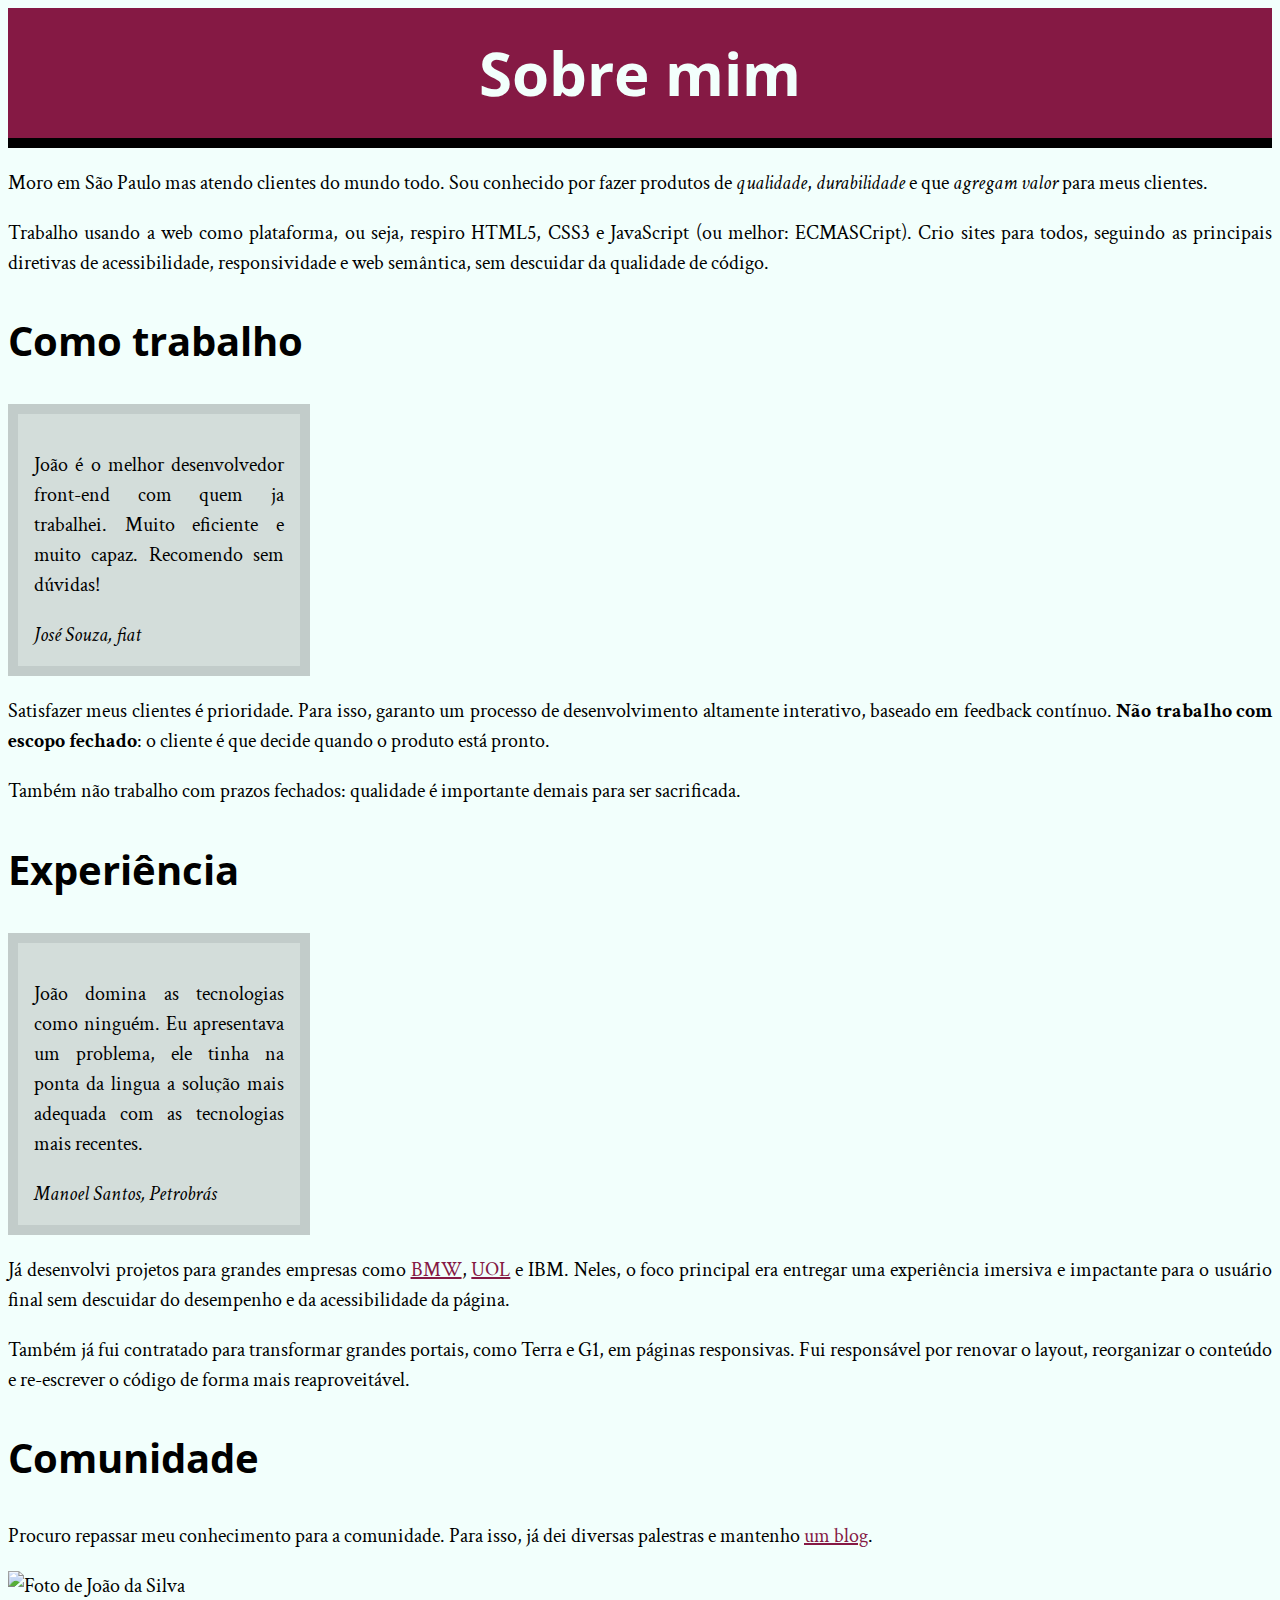
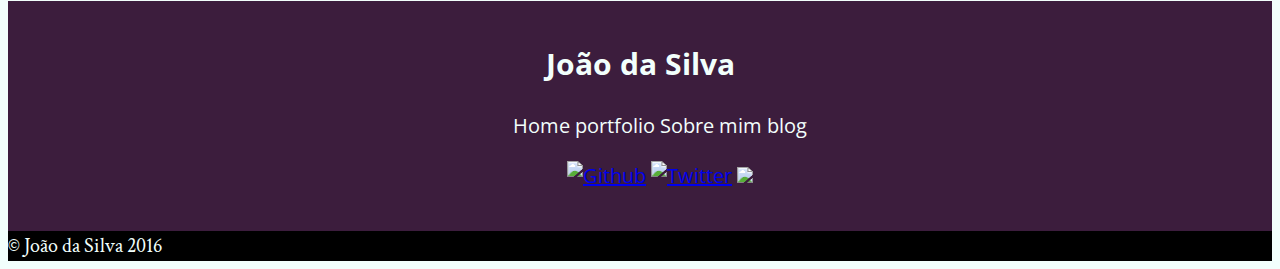
==== bio.html @ 73750d49 "Mais algumas att na minha pagina." ====
<!DOCTYPE html>
<html>
    <head>
        <title>João da Silva</title>
        <meta charset="utf-8">
        <link rel="icon" href="favicon.png">
        <link rel="stylesheet" href="reset.css">
        <link rel="stylesheet" href="bio.css">
        <!-- carrega a fonte Crimson Text nas versões normal, itálico e negrito -->
        <link rel="stylesheet" href="http://fonts.googleapis.com/css?family=Crimson+Text:400,400italic,600">
        <!-- carrega a fonte Open Sans Condensed na versão negrito, -->
        <!-- que é a única necessária para os cabeçalhos            -->
        <link rel="stylesheet" href="http://fonts.googleapis.com/css?family=Open+Sans+Condensed:700">
    </head>
    <body>
        <main>
            <h1 >Sobre mim</h1>
            <div>
                <p>Moro em São Paulo mas atendo clientes do mundo todo. Sou conhecido por fazer produtos de <em>qualidade</em>, <em>durabilidade</em> e que <em>agregam valor</em> para meus clientes.</p>
                <p>Trabalho usando a web como plataforma, ou seja, respiro HTML5, CSS3 e JavaScript (ou melhor: ECMASCript). Crio sites para todos, seguindo as principais diretivas de acessibilidade, responsividade e web semântica, sem descuidar da qualidade de código.</p>

                <h2>Como trabalho</h2>
                <blockquote>
                    <p>João é o melhor desenvolvedor front-end com quem ja trabalhei. Muito eficiente e muito capaz. Recomendo sem dúvidas!</p>
                    <cite>José Souza, fiat</cite>
                </blockquote>
                <p>Satisfazer meus clientes é prioridade. Para isso, garanto um processo de desenvolvimento altamente interativo, baseado em feedback contínuo. <strong>Não trabalho com escopo fechado</strong>: o cliente é que decide quando o produto está pronto.</p>

                <p>Também não trabalho com prazos fechados: qualidade é importante demais para ser sacrificada.</p>

                <h2>Experiência</h2>
                <blockquote>
                    <p>João domina as tecnologias como ninguém. Eu apresentava um problema, ele tinha na ponta da lingua a solução mais adequada com as tecnologias mais recentes.</p>
                    <cite>Manoel Santos, Petrobrás</cite>
                </blockquote>
                <p>Já desenvolvi projetos para grandes empresas como <a href="http://www.bmw.com">BMW</a>, <a href="http://www.uol.com.br">UOL</a> e IBM. Neles, o foco principal era entregar uma experiência imersiva e impactante para o usuário final sem descuidar do desempenho e da acessibilidade da página.</p>

                <p>Também já fui contratado para transformar grandes portais, como Terra e G1, em páginas responsivas. Fui responsável por renovar o layout, reorganizar o conteúdo e re-escrever o código de forma mais reaproveitável.</p>

                <h2>Comunidade</h2>

                <p>Procuro repassar meu conhecimento para a comunidade. Para isso, já dei diversas palestras e mantenho <a href="blog.html">um blog</a>.</p>
            </div>
        </main>
        <img src="eu.jpg" alt="Foto de João da Silva">
        <aside>
            <nav>
                <h1>João da Silva</h1>
                <ul>
                    <li><a href="#">Home</a></li>
                    <li><a href="#">portfolio</a></li>
                    <li><a href="#">Sobre mim</a></li>
                    <li><a href="#">blog</a></li>
                </ul>
            </nav>
            <ul>
                <li><a href="https://github.com/JohnnysMartins"><img src="github.png" alt="Github"></a></li>
                <li><a href="https://twitter.com/martinsjohnn"><img src="twitter.png" alt="Twitter"></a></li>
                <li><a href="https://br.linkedin.com/pub/joão-da-silva/32/4/508"><img src="linkedin.png"></a></li>
            </ul>
        </aside>
        <footer>
            &copy; João da Silva 2016
        </footer>
    </body>
</html>
---- bio.css ----
body{
	font-family: "Crimson Text", serif;
	background-color: #F2FFFC;
    font-size: 20px;
    line-height: 1.5;
}
main h1{
    font-size: 60px;
	font-family: "Open Sans Condensed", sans-serif;
	text-align: center;
	color: #F2FFFC;
	background-color: #851944;
    padding: 20px;
    margin: 0;
    border-bottom: 10px solid #000;
}
main a {
    color: #851944;
}
h2{
    font-size: 40px;
	font-family: "Open Sans Condensed", sans-serif;
}
p{
	text-align: justify;
}
blockquote{
    background-color: #D3DDDA;
    padding: 16px;
    border: 10px solid #C2CCCA;
    width: 250px;
    margin: 0;
}
aside{
    text-align: center;
    background-color: #3C1D3D;
    color: #F2FFFC;
    padding: 20px;
    font-family: "Open Sans Condensed", sans-serif;
}
aside li{
    display: inline-block;
}
nav h1{
    font-size: 30px;
    margin-bottom: 25px;
}
nav a {
    text-decoration: none;
    color: inherit;
   
}
footer{
    background-color: #000;
    color: #F2FFFC
}
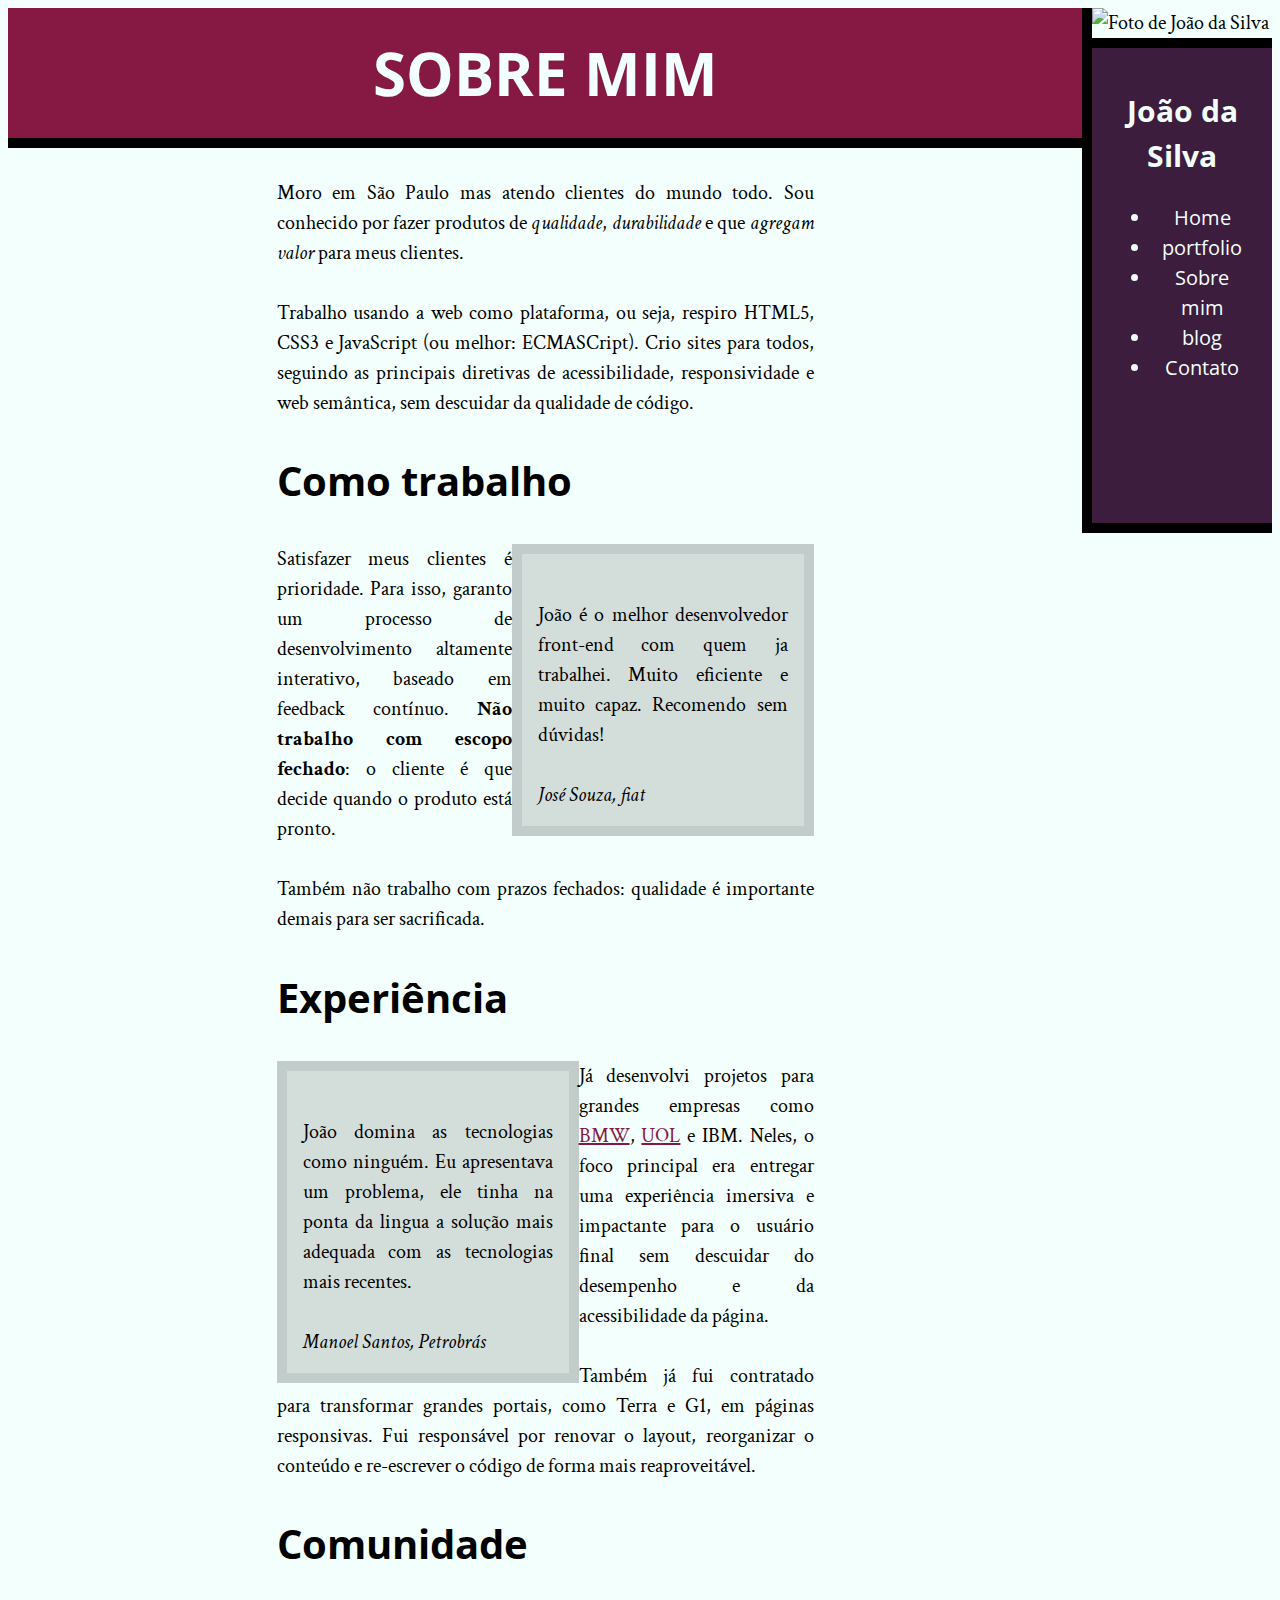
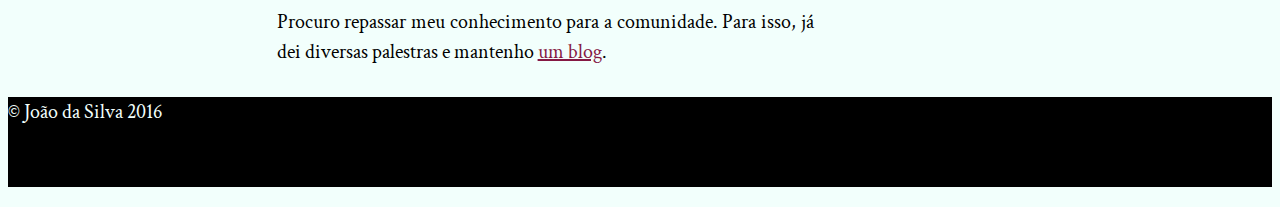
==== commit ab0e4d80: "Cap 10" ====
--- a/bio.html
+++ b/bio.html
@@ -14,13 +14,13 @@
     </head>
     <body>
         <main>
-            <h1 >Sobre mim</h1>
+            <h1 class="titulo-principal">Sobre mim</h1>
             <div>
                 <p>Moro em São Paulo mas atendo clientes do mundo todo. Sou conhecido por fazer produtos de <em>qualidade</em>, <em>durabilidade</em> e que <em>agregam valor</em> para meus clientes.</p>
                 <p>Trabalho usando a web como plataforma, ou seja, respiro HTML5, CSS3 e JavaScript (ou melhor: ECMASCript). Crio sites para todos, seguindo as principais diretivas de acessibilidade, responsividade e web semântica, sem descuidar da qualidade de código.</p>
 
                 <h2>Como trabalho</h2>
-                <blockquote>
+                <blockquote class="fiat">
                     <p>João é o melhor desenvolvedor front-end com quem ja trabalhei. Muito eficiente e muito capaz. Recomendo sem dúvidas!</p>
                     <cite>José Souza, fiat</cite>
                 </blockquote>
@@ -29,7 +29,7 @@
                 <p>Também não trabalho com prazos fechados: qualidade é importante demais para ser sacrificada.</p>
 
                 <h2>Experiência</h2>
-                <blockquote>
+                <blockquote class="petrobras">
                     <p>João domina as tecnologias como ninguém. Eu apresentava um problema, ele tinha na ponta da lingua a solução mais adequada com as tecnologias mais recentes.</p>
                     <cite>Manoel Santos, Petrobrás</cite>
                 </blockquote>
@@ -43,7 +43,7 @@
             </div>
         </main>
         <img src="eu.jpg" alt="Foto de João da Silva">
-        <aside>
+        <aside class="navegacao">
             <nav>
                 <h1>João da Silva</h1>
                 <ul>
@@ -51,16 +51,22 @@
                     <li><a href="#">portfolio</a></li>
                     <li><a href="#">Sobre mim</a></li>
                     <li><a href="#">blog</a></li>
+                    <li><a href="#">Contato</a></li>
                 </ul>
             </nav>
-            <ul>
-                <li><a href="https://github.com/JohnnysMartins"><img src="github.png" alt="Github"></a></li>
-                <li><a href="https://twitter.com/martinsjohnn"><img src="twitter.png" alt="Twitter"></a></li>
-                <li><a href="https://br.linkedin.com/pub/joão-da-silva/32/4/508"><img src="linkedin.png"></a></li>
+            <ul class="icones-sociais">
+                <li><a class="github" href="https://github.com/JohnnysMartins">GitHub</a></li>
+                <li><a class="twitter" href="https://twitter.com/martinsjohnn">Twitter</a></li>
+                <li><a class="linkid" href="https://br.linkedin.com/pub/joão-da-silva/32/4/508">LinkId</a></li>
             </ul>
         </aside>
-        <footer>
+        <footer class="icones-sociais rodape-pagina">
             &copy; João da Silva 2016
+            <ul class="icones-sociais sociais-rodape">
+                <li><a class="github" href="https://github.com/JohnnysMartins">GitHub</a></li>
+                <li><a class="twitter" href="https://twitter.com/martinsjohnn">Twitter</a></li>
+                <li><a class="linkid" href="https://br.linkedin.com/pub/joão-da-silva/32/4/508">LinkId</a></li>
+            </ul>
         </footer>
     </body>
 </html>    --- a/bio.css
+++ b/bio.css
@@ -4,7 +4,7 @@
     font-size: 20px;
     line-height: 1.5;
 }
-main h1{
+.titulo-principal{
     font-size: 60px;
 	font-family: "Open Sans Condensed", sans-serif;
 	text-align: center;
@@ -13,6 +13,11 @@
     padding: 20px;
     margin: 0;
     border-bottom: 10px solid #000;
+    text-transform: uppercase;
+}
+div{
+    width:50%;
+    margin: 0 auto;
 }
 main a {
     color: #851944;
@@ -20,9 +25,11 @@
 h2{
     font-size: 40px;
 	font-family: "Open Sans Condensed", sans-serif;
+    float: both;
 }
 p{
 	text-align: justify;
+    margin: 30px 0;
 }
 blockquote{
     background-color: #D3DDDA;
@@ -31,15 +38,31 @@
     width: 250px;
     margin: 0;
 }
-aside{
+.navegacao{
     text-align: center;
     background-color: #3C1D3D;
     color: #F2FFFC;
     padding: 20px;
     font-family: "Open Sans Condensed", sans-serif;
 }
-aside li{
+.icones-sociais li{
     display: inline-block;
+}
+.icones-sociais a{
+    
+    width: 40px;
+    height: 40px;
+    display: inline-block;
+    text-indent: -9999px;
+}
+.github{
+    background-image: url(github.png);
+}
+.twitter{
+    background-image: url(twitter.png);
+}
+.linkid{
+    background-image: url(linkedin.png);
 }
 nav h1{
     font-size: 30px;
@@ -50,7 +73,44 @@
     color: inherit;
    
 }
+.rodape-pagina{
+    background-color: #000;
+    color: #F2FFFC;
+}
+article {
+    padding-bottom: 30px;
+    border-bottom: 1px solid #ccc;
+    margin-bottom: 20px;
+}
+.a-mais{
+    padding: 8px;
+    margin: 16px;
+    display: block;
+    font-size: 24px;
+    text-align: center;
+    background-color: #E6E7E8;
+}
+.fiat{
+    float: right;
+}
+.petrobras{
+    float: left;
+}
+aside, img{
+    box-sizing: border-box;
+    float: right;
+    width:  15%;
+    border-bottom: 10px solid #000;
+    border-left: 10px solid #000;
+}
+aside{
+    clear: right;
+    box-sizing: border-box;
+}
+main {
+    float: left;
+    width: 85%;
+}
 footer{
-    background-color: #000;
-    color: #F2FFFC
-}
+    clear: both;
+}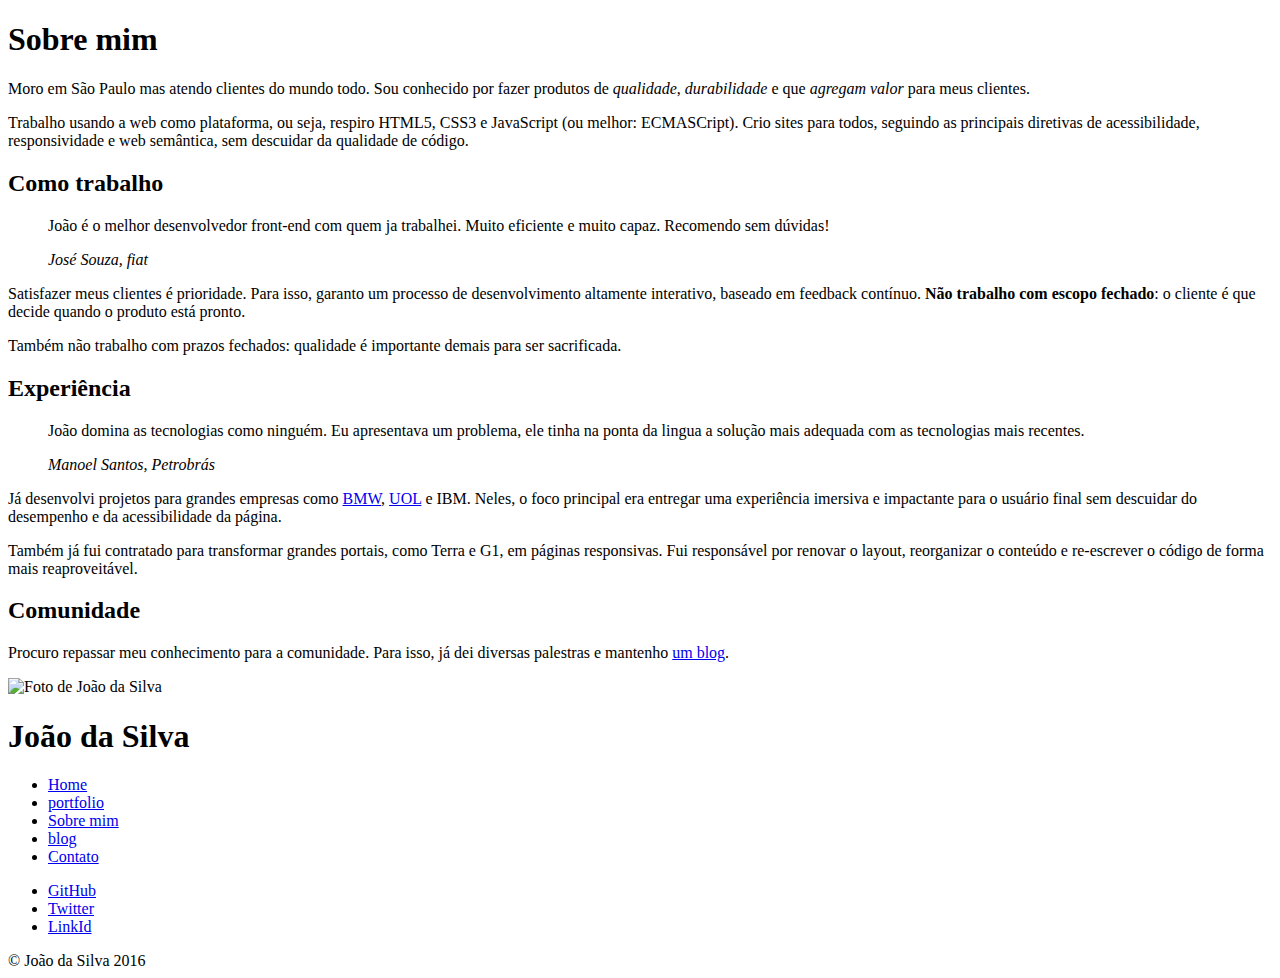
==== commit d611d2a8: "so ajustando os erros" ====
--- a/bio.html
+++ b/bio.html
@@ -3,9 +3,10 @@
     <head>
         <title>João da Silva</title>
         <meta charset="utf-8">
-        <link rel="icon" href="favicon.png">
-        <link rel="stylesheet" href="reset.css">
-        <link rel="stylesheet" href="bio.css">
+        <link rel="icon" href="img/favicon.png">
+        <link rel="stylesheet" href="css/reset.css">
+        <link rel="stylesheet" href="css/site.css">
+        <link rel="stylesheet" href="css/bio.css">
         <!-- carrega a fonte Crimson Text nas versões normal, itálico e negrito -->
         <link rel="stylesheet" href="http://fonts.googleapis.com/css?family=Crimson+Text:400,400italic,600">
         <!-- carrega a fonte Open Sans Condensed na versão negrito, -->
@@ -15,12 +16,12 @@
     <body>
         <main>
             <h1 class="titulo-principal">Sobre mim</h1>
-            <div>
+            <div class="container">
                 <p>Moro em São Paulo mas atendo clientes do mundo todo. Sou conhecido por fazer produtos de <em>qualidade</em>, <em>durabilidade</em> e que <em>agregam valor</em> para meus clientes.</p>
                 <p>Trabalho usando a web como plataforma, ou seja, respiro HTML5, CSS3 e JavaScript (ou melhor: ECMASCript). Crio sites para todos, seguindo as principais diretivas de acessibilidade, responsividade e web semântica, sem descuidar da qualidade de código.</p>
 
                 <h2>Como trabalho</h2>
-                <blockquote class="fiat">
+                <blockquote class="citacao-bio fiat">
                     <p>João é o melhor desenvolvedor front-end com quem ja trabalhei. Muito eficiente e muito capaz. Recomendo sem dúvidas!</p>
                     <cite>José Souza, fiat</cite>
                 </blockquote>
@@ -29,7 +30,7 @@
                 <p>Também não trabalho com prazos fechados: qualidade é importante demais para ser sacrificada.</p>
 
                 <h2>Experiência</h2>
-                <blockquote class="petrobras">
+                <blockquote class="citacao-bio petrobras">
                     <p>João domina as tecnologias como ninguém. Eu apresentava um problema, ele tinha na ponta da lingua a solução mais adequada com as tecnologias mais recentes.</p>
                     <cite>Manoel Santos, Petrobrás</cite>
                 </blockquote>
@@ -37,20 +38,21 @@
 
                 <p>Também já fui contratado para transformar grandes portais, como Terra e G1, em páginas responsivas. Fui responsável por renovar o layout, reorganizar o conteúdo e re-escrever o código de forma mais reaproveitável.</p>
 
+
                 <h2>Comunidade</h2>
 
                 <p>Procuro repassar meu conhecimento para a comunidade. Para isso, já dei diversas palestras e mantenho <a href="blog.html">um blog</a>.</p>
             </div>
         </main>
-        <img src="eu.jpg" alt="Foto de João da Silva">
+        <img class="minha-foto" src="img/eu.jpg" alt="Foto de João da Silva">
         <aside class="navegacao">
             <nav>
                 <h1>João da Silva</h1>
                 <ul>
-                    <li><a href="#">Home</a></li>
-                    <li><a href="#">portfolio</a></li>
+                    <li><a href="bio.html">Home</a></li>
+                    <li><a href="portifolio.html">portfolio</a></li>
                     <li><a href="#">Sobre mim</a></li>
-                    <li><a href="#">blog</a></li>
+                    <li><a href="blog.html">blog</a></li>
                     <li><a href="#">Contato</a></li>
                 </ul>
             </nav>
@@ -62,11 +64,6 @@
         </aside>
         <footer class="icones-sociais rodape-pagina">
             &copy; João da Silva 2016
-            <ul class="icones-sociais sociais-rodape">
-                <li><a class="github" href="https://github.com/JohnnysMartins">GitHub</a></li>
-                <li><a class="twitter" href="https://twitter.com/martinsjohnn">Twitter</a></li>
-                <li><a class="linkid" href="https://br.linkedin.com/pub/joão-da-silva/32/4/508">LinkId</a></li>
-            </ul>
         </footer>
     </body>
-</html>    +</html>
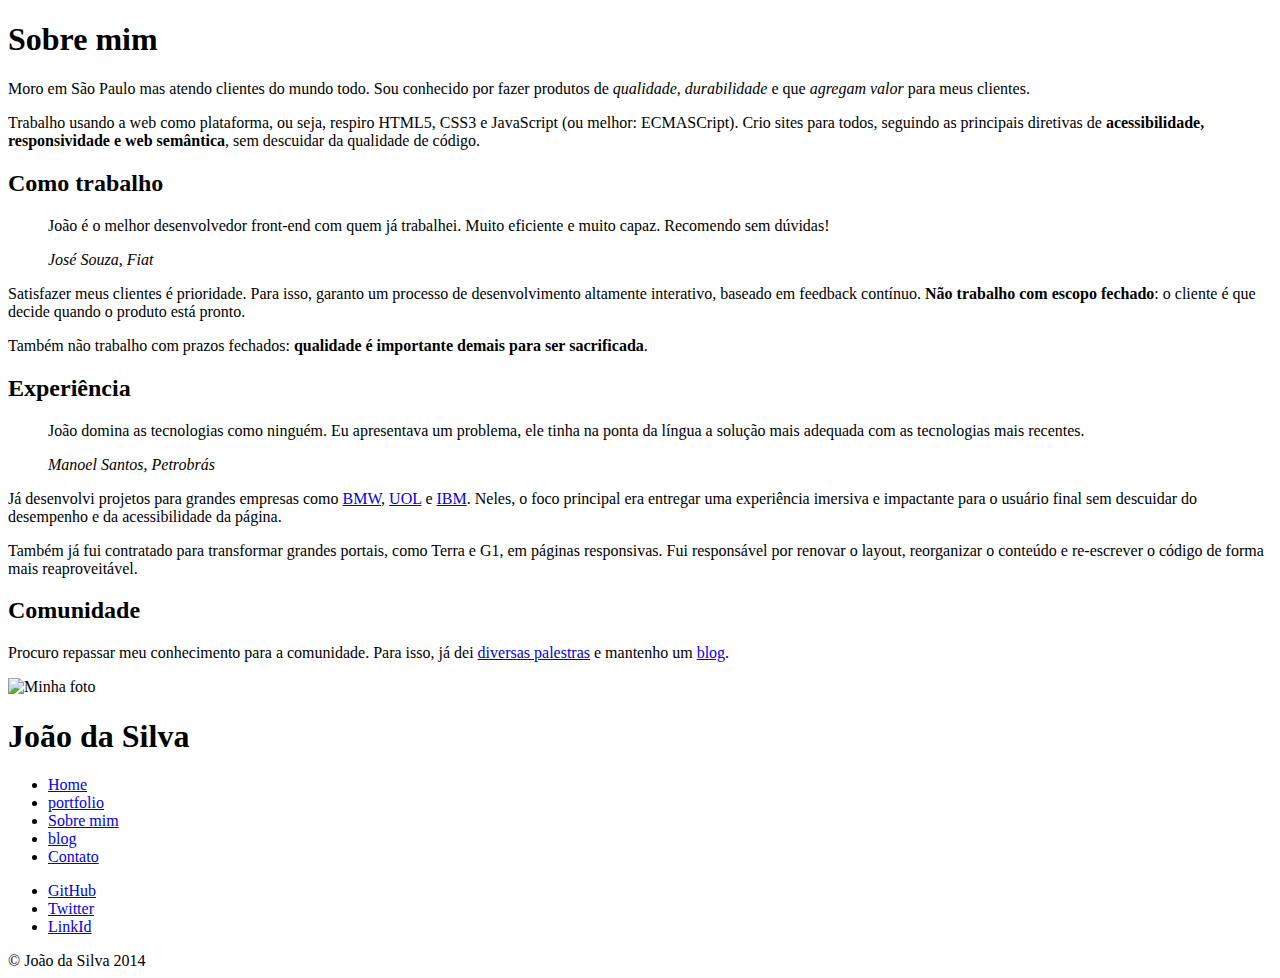
==== commit badc9607: "continuando os estudos." ====
--- a/bio.html
+++ b/bio.html
@@ -1,69 +1,59 @@
 <!DOCTYPE html>
 <html>
-    <head>
-        <title>João da Silva</title>
-        <meta charset="utf-8">
-        <link rel="icon" href="img/favicon.png">
-        <link rel="stylesheet" href="css/reset.css">
-        <link rel="stylesheet" href="css/site.css">
-        <link rel="stylesheet" href="css/bio.css">
-        <!-- carrega a fonte Crimson Text nas versões normal, itálico e negrito -->
-        <link rel="stylesheet" href="http://fonts.googleapis.com/css?family=Crimson+Text:400,400italic,600">
-        <!-- carrega a fonte Open Sans Condensed na versão negrito, -->
-        <!-- que é a única necessária para os cabeçalhos            -->
-        <link rel="stylesheet" href="http://fonts.googleapis.com/css?family=Open+Sans+Condensed:700">
-    </head>
-    <body>
-        <main>
-            <h1 class="titulo-principal">Sobre mim</h1>
-            <div class="container">
-                <p>Moro em São Paulo mas atendo clientes do mundo todo. Sou conhecido por fazer produtos de <em>qualidade</em>, <em>durabilidade</em> e que <em>agregam valor</em> para meus clientes.</p>
-                <p>Trabalho usando a web como plataforma, ou seja, respiro HTML5, CSS3 e JavaScript (ou melhor: ECMASCript). Crio sites para todos, seguindo as principais diretivas de acessibilidade, responsividade e web semântica, sem descuidar da qualidade de código.</p>
-
-                <h2>Como trabalho</h2>
-                <blockquote class="citacao-bio fiat">
-                    <p>João é o melhor desenvolvedor front-end com quem ja trabalhei. Muito eficiente e muito capaz. Recomendo sem dúvidas!</p>
-                    <cite>José Souza, fiat</cite>
-                </blockquote>
-                <p>Satisfazer meus clientes é prioridade. Para isso, garanto um processo de desenvolvimento altamente interativo, baseado em feedback contínuo. <strong>Não trabalho com escopo fechado</strong>: o cliente é que decide quando o produto está pronto.</p>
-
-                <p>Também não trabalho com prazos fechados: qualidade é importante demais para ser sacrificada.</p>
-
-                <h2>Experiência</h2>
-                <blockquote class="citacao-bio petrobras">
-                    <p>João domina as tecnologias como ninguém. Eu apresentava um problema, ele tinha na ponta da lingua a solução mais adequada com as tecnologias mais recentes.</p>
-                    <cite>Manoel Santos, Petrobrás</cite>
-                </blockquote>
-                <p>Já desenvolvi projetos para grandes empresas como <a href="http://www.bmw.com">BMW</a>, <a href="http://www.uol.com.br">UOL</a> e IBM. Neles, o foco principal era entregar uma experiência imersiva e impactante para o usuário final sem descuidar do desempenho e da acessibilidade da página.</p>
-
-                <p>Também já fui contratado para transformar grandes portais, como Terra e G1, em páginas responsivas. Fui responsável por renovar o layout, reorganizar o conteúdo e re-escrever o código de forma mais reaproveitável.</p>
-
-
-                <h2>Comunidade</h2>
-
-                <p>Procuro repassar meu conhecimento para a comunidade. Para isso, já dei diversas palestras e mantenho <a href="blog.html">um blog</a>.</p>
-            </div>
-        </main>
-        <img class="minha-foto" src="img/eu.jpg" alt="Foto de João da Silva">
-        <aside class="navegacao">
-            <nav>
-                <h1>João da Silva</h1>
-                <ul>
-                    <li><a href="bio.html">Home</a></li>
-                    <li><a href="portifolio.html">portfolio</a></li>
-                    <li><a href="#">Sobre mim</a></li>
-                    <li><a href="blog.html">blog</a></li>
-                    <li><a href="#">Contato</a></li>
-                </ul>
-            </nav>
-            <ul class="icones-sociais">
-                <li><a class="github" href="https://github.com/JohnnysMartins">GitHub</a></li>
-                <li><a class="twitter" href="https://twitter.com/martinsjohnn">Twitter</a></li>
-                <li><a class="linkid" href="https://br.linkedin.com/pub/joão-da-silva/32/4/508">LinkId</a></li>
-            </ul>
-        </aside>
-        <footer class="icones-sociais rodape-pagina">
-            &copy; João da Silva 2016
-        </footer>
-    </body>
+<head>
+    <meta charset="utf-8">
+    <title>João da Silva - Biografia</title>
+    <link rel="icon" href="img/favicon.png">
+    <link rel="stylesheet" href="css/reset.css">
+    <link rel="stylesheet" href="css/site.css">
+    <link rel="stylesheet" href="css/bio.css">
+    <link rel="stylesheet" href="http://fonts.googleapis.com/css?family=Crimson+Text:400,400italic,600">
+    <link rel="stylesheet" href="http://fonts.googleapis.com/css?family=Open+Sans+Condensed:700">
+</head>
+<body>
+    <main>
+        <h1 class="titulo-principal">Sobre mim</h1>
+        <div class="container">
+            <p>Moro em São Paulo mas atendo clientes do mundo todo. Sou conhecido por fazer produtos de <em>qualidade</em>, <em>durabilidade</em> e que <em>agregam valor</em> para meus clientes.</p>
+            <p>Trabalho usando a web como plataforma, ou seja, respiro HTML5, CSS3 e JavaScript (ou melhor: ECMASCript). Crio sites para todos, seguindo as principais diretivas de <strong>acessibilidade, responsividade e web semântica</strong>, sem descuidar da qualidade de código.</p>
+            <h2 class="subtitulo-texto">Como trabalho</h2>
+            <blockquote class="citacao-bio fiat">
+                <p>João é o melhor desenvolvedor front-end com quem já trabalhei. Muito eficiente e muito capaz. Recomendo sem dúvidas!</p>
+                <cite>José Souza, Fiat</cite>
+            </blockquote>
+            <p>Satisfazer meus clientes é prioridade. Para isso, garanto um processo de desenvolvimento altamente interativo, baseado em feedback contínuo. <strong>Não trabalho com escopo fechado</strong>: o cliente é que decide quando o produto está pronto.</p>
+            <p>Também não trabalho com prazos fechados: <strong>qualidade é importante demais para ser sacrificada</strong>.</p>
+            <h2 class="subtitulo-texto">Experiência</h2>
+            <blockquote class="citacao-bio petrobras">
+                <p>João domina as tecnologias como ninguém. Eu apresentava um problema, ele tinha na ponta da língua a solução mais adequada com as tecnologias mais recentes.</p>
+                <cite>Manoel Santos, Petrobrás</cite>
+            </blockquote>
+            <p>Já desenvolvi projetos para grandes empresas como <a href="http://bmw.com">BMW</a>, <a href="http://www.uol.com.br">UOL</a> e <a href="http://www.ibm.com.br">IBM</a>. Neles, o foco principal era entregar uma experiência imersiva e impactante para o usuário final sem descuidar do desempenho e da acessibilidade da página.</p>
+            <p>Também já fui contratado para transformar grandes portais, como Terra e G1, em páginas responsivas. Fui responsável por renovar o layout, reorganizar o conteúdo e re-escrever o código de forma mais reaproveitável.</p>
+            <h2 class="subtitulo-texto">Comunidade</h2>
+            <p>Procuro repassar meu conhecimento para a comunidade. Para isso, já dei <a href="portfolio.html">diversas palestras</a> e mantenho um <a href="blog.html">blog</a>.</p>
+        </div>
+    </main>
+    <img src="img/eu.jpg" alt="Minha foto" class="minha-foto">
+                <aside class="navegacao">
+                    <nav>
+                        <h1>João da Silva</h1>
+                        <ul>
+                            <li><a href="index.html">Home</a></li>
+                            <li><a href="portifolio.html">portfolio</a></li>
+                            <li><a href="bio.html">Sobre mim</a></li>
+                            <li><a href="blog.html">blog</a></li>
+                            <li><a href="#">Contato</a></li>
+                        </ul>
+                    </nav>
+                    <ul class="icones-sociais">
+                        <li><a class="github" href="https://github.com/JohnnysMartins">GitHub</a></li>
+                        <li><a class="twitter" href="https://twitter.com/martinsjohnn">Twitter</a></li>
+                        <li><a class="linkedin" href="https://br.linkedin.com/pub/joão-da-silva/32/4/508">LinkId</a></li>
+                    </ul>
+                </aside>
+    <footer class="rodape-pagina">
+        &copy; João da Silva 2014
+    </footer>
+</body>
 </html>
